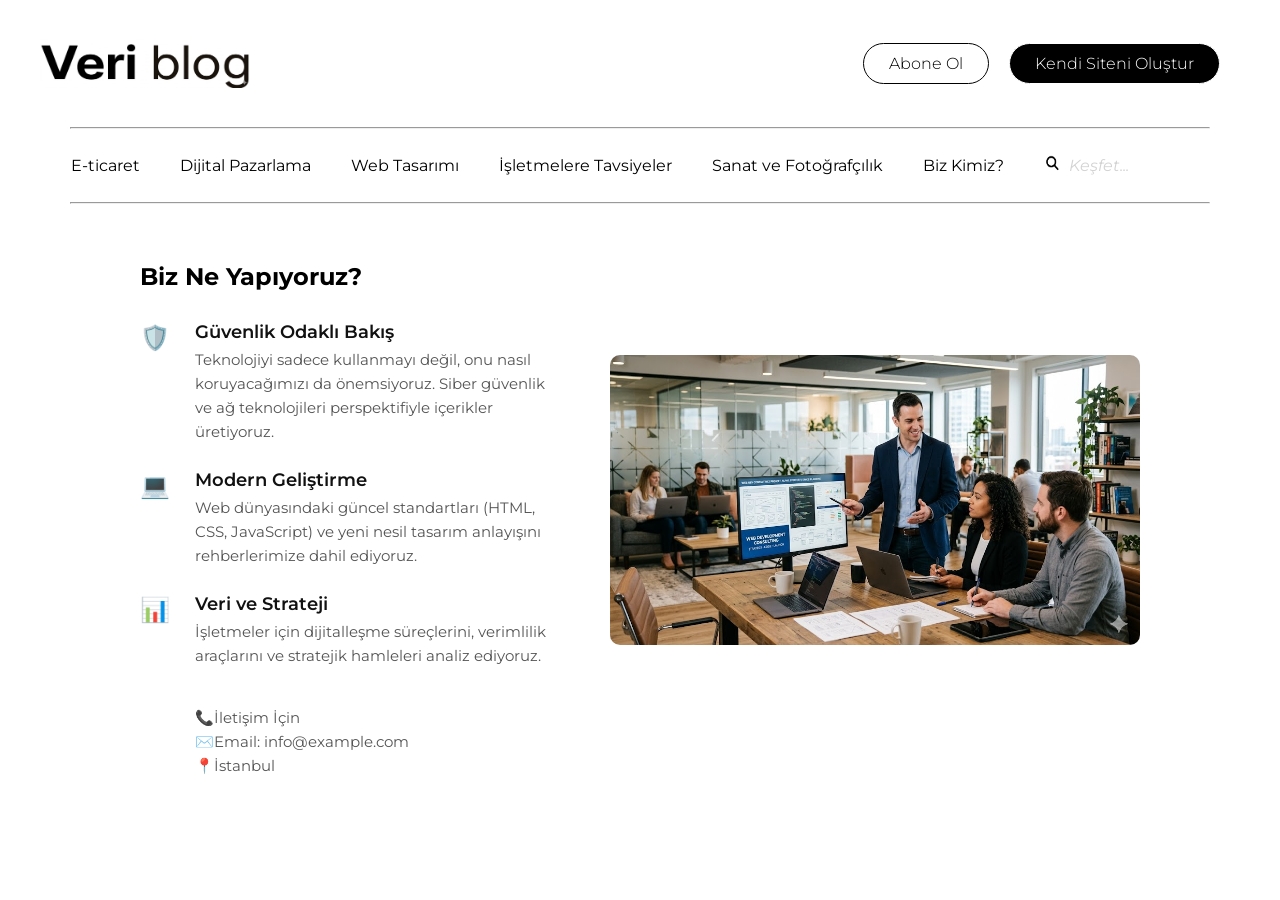
==== bizkimiz.html @ 17100f53 "Add files via upload" ====
<!DOCTYPE html>
<html lang="tr">
<head>
    <meta charset="UTF-8">
    <meta name="viewport" content="width=device-width, initial-scale=1.0">
    <title>Biz Kimiz?</title>
    <link rel="stylesheet" href="style.css">
    <link rel="preconnect" href="https://fonts.googleapis.com">
<link rel="preconnect" href="https://fonts.gstatic.com" crossorigin>
<link href="https://fonts.googleapis.com/css2?family=Montserrat:ital,wght@0,100..900;1,100..900&family=Roboto:ital,wght@0,100..900;1,100..900&display=swap" rel="stylesheet">                                               
<body>
    <header id="baslik">    
        <a href="index.html"><img class="logo" src="img/logo.jpg" alt="logo"></a> 
        <div class="linkcontainer">
        <a href="#" class="abone abone-ol" >Abone Ol</a>
        <a href="https://code.visualstudio.com/" target="_blank" rel="noopener noreferrer" class="help help-ol">Kendi Siteni Oluştur</a> 
        </div>
    </header>
    <nav class="menu">
        <hr>
        <ul>
            <li><a href="eticaret.html">E-ticaret</a></li> 
            <li><a href="dijitalpazarlama.html">Dijital Pazarlama</a></li> 
            <li><a href="webtasarimi.html">Web Tasarımı</a></li> 
            <li><a href="tavsiyeler.html">İşletmelere Tavsiyeler</a></li> 
            <li><a href="sanatvefotograf.html">Sanat ve Fotoğrafçılık</a></li> 
            <li><a href="bizkimiz.html">Biz Kimiz?</a></li> 
            <li>
                <label for="arainput">
                <img src="img/searchicon.png" alt="" class="searchicon" style="cursor: pointer;">
                 </label>
                <input type="search" id="arainput" name="search" class="ara" placeholder="Keşfet...">
            </li>
        </ul>
       <hr>
    </nav>
    <main class="container">
    <article class="anasayfa">
       <div class="biznecontainer">
    <h2 class="biznetitle">Biz Ne Yapıyoruz?</h2>
    
    <div class="icerik">
        <div class="item">
            <div class="icon-kutu">🛡️</div>
            <div class="text-kutu">
                <h3>Güvenlik Odaklı Bakış</h3>
                <p>Teknolojiyi sadece kullanmayı değil, onu nasıl koruyacağımızı da önemsiyoruz. Siber güvenlik ve ağ teknolojileri perspektifiyle içerikler üretiyoruz.</p>
            </div>
        </div>

        <div class="item">
            <div class="icon-kutu">💻</div>
            <div class="text-kutu">
                <h3>Modern Geliştirme</h3>
                <p>Web dünyasındaki güncel standartları (HTML, CSS, JavaScript) ve yeni nesil tasarım anlayışını rehberlerimize dahil ediyoruz.</p>
            </div>
        </div>

        <div class="item">
            <div class="icon-kutu">📊</div>
            <div class="text-kutu">
                <h3>Veri ve Strateji</h3>
                <p>İşletmeler için dijitalleşme süreçlerini, verimlilik araçlarını ve stratejik hamleleri analiz ediyoruz.</p>
                <div class="iletisim">
                    <br>
                    <br>
                <p>📞İletişim İçin</p>
                <p>✉️Email: info@example.com</p>
                <p>📍İstanbul</p>
                </div>
            </div>
        </div>
    </div>
</div>                                                                                                                      

    </article>
    <aside class="yanmenubiz">
        <img src="img/danismanlik.jpg" class="rehberpng" alt="">
    </aside>

    </main>
    <footer>

    </footer>
    <script>
const searchInput = document.querySelector('.ara');
searchInput.addEventListener('focus', () => {
    searchInput.style.width = '200px';
    searchInput.style.transition = '0.4s';
    searchInput.style.borderBottom = '1px solid black';
});

searchInput.addEventListener('blur', () => {
    searchInput.style.width = '140px';
    searchInput.style.borderBottom = 'none';
});
    </script>
</body>
</html>
---- style.css ----
#baslik{
    display: flex;
    justify-content: space-between;
    align-items: center;
    padding: 15px 0; 
    max-width: 1200px; 
    margin: 0 auto; 
    flex-wrap: wrap;
}

.linkcontainer{
    display: flex;
    gap: 20px;
    padding: 20px;  
}
.abone{
  text-decoration: none;
  padding: 10px 25px;  
  font-family: "Montserrat";
  font-size: 16px;
  font-weight: 300;
  border-radius: 50px;   
  display: flex;
  align-items: center;
  transition: 0.3s; 
}

.abone-ol{
    color:black;
    border: 1px solid;
    text-decoration: none;
}

.help{
  text-decoration: none;
  padding: 10px 25px;  
  font-family: "montserrat";
  font-size: 16px;
  font-weight: 300;
  border-radius: 50px;   
  display: flex;
  align-items: center;
  transition: 0.3s;      
    
}
.help-ol{
   color: white;
  border: 1px solid white; 
  background-color: black;
}
.logo{
    display: flex;
    width: 210px;
    justify-content: flex-start;

}
.mainpng{
    display: block;
    width: 100%;
    height: auto; 
    max-width: 600px;
    margin-top: 38px;
}





nav ul{
    
    font-family: "Montserrat";
    display: flex;                                                      
    list-style: none;                                                       
    text-align: center;
    justify-content: center;
    padding: 15px;             
    margin: 0 auto;
    gap: 40px;
    flex-wrap: wrap;

}

nav ul li {
    display: flex;
    align-items: center;
}

nav ul a{
    display: flex;
    text-decoration: none;
    color: black;
}   
nav hr{
    width: 90%;            
}

.ara{
    border: none;             
    outline: none;           
    font-family: "Montserrat";
    font-size: 16px;
    padding: 4px 0;
    background: transparent;  
    width: 140px;             
}
.searchicon{
    width: 17px; 
    height: 17px;
    margin-right: 8px; 
}

.ara::placeholder {
    color: #d3d3d3;
    font-style: italic;
}   

.container {
    font-family: "Montserrat";
    flex-wrap: wrap;
    display: flex;
    justify-content: center;    
     text-align: center;
    max-width: 1000px;  
    margin: 0 auto;    
    gap: 50px;         
    padding: 30px;
}

.anasayfa {
    flex: 2;
    text-align: left;   
    text-decoration: none;        
}


.yanmenu {
    flex: 1;           
    min-width: 300px;  
    height: fit-content;     
    padding: 30px 50px;
    
}
.yanmenupng
{
    padding: 15% 0;
    height: auto; 
    margin-top: 25px;
}

.tarih{
    text-align: left;
}

.weblink{
    text-decoration: none;
    color: lightcoral;
}

.domainlink{
    text-decoration: none;
    color: lightseagreen;
}



.biznetitle {
    font-size: 24px;
    font-weight: bold;
    margin-bottom: 30px;
}

.icerik {
    display: flex;
    flex-direction: column; 
    gap: 25px; 
}

.item {
    display: flex;
    align-items: flex-start;
    gap: 15px;
}

.icon-kutu {
    font-size: 24px;
    min-width: 40px; 
    padding-top: 2px;
}

.text-kutu h3 {
    font-size: 18px;
    font-weight: 600;
    margin: 0 0 5px 0; 
    color: #111;
}

.text-kutu p {
    font-size: 15px;
    line-height: 1.6;
    color: #555;
    margin: 0;
}


.item:hover .text-box h3 {
    color: #007bff; 
    transition: 0.3s;
}

.yanmenubiz {
    display: flex;
    flex-wrap: wrap; 
    gap: 30px;
    justify-content: center;
    align-items: center; 
}

.biznecontainer {
    flex: 1 1 450px; 
    order: 1; 
}

.rehberpng {
    display: block;
    width: 100%;         
    max-width: 530px;      
    height: auto;                            
    border-radius: 10px;
    margin-bottom:20px;
}

.yanmenuart{
    flex: 1 1 240px;
    display: flex;
    flex-wrap: wrap; 
    gap: 30px;
    justify-content: center;
    align-items: center; 
    
}

.artpng{
    display: block;
    width: 100%;         
    max-width: 430px;      
    height: auto;          
    border-radius: 10px;
    margin-top: 80px; 
}
.artpng2{
    display: block;
    width: 100%;         
    max-width: 430px;      
    height: auto;          
    border-radius: 10px;   
}
.yanmenuweb{
    flex: 1 1 240px;
    display: flex;
    flex-wrap: wrap; 
    gap: 30px;
    justify-content: center;
    align-items: center; 
}
.webdesignpng{
    display: block;
    width: 100%;         
    max-width: 400px;      
    height: auto;          
    border-radius: 10px;
    margin-top: 0;
}
.yanmenuticaret{
    display: flex;
    flex-direction: column; 
    flex: 1 1 300px;        
    gap: 30px;              
    justify-content: flex-start;
    align-items: center;
    margin-top: 80px;
    
}
.eticaretpng{
   display: block;
    width: 100%;         
    max-width: 430px;      
    height: auto;          
    border-radius: 10px;
  
}
.yanmenutavsiye{
    flex: 1 1 240px;
    display: flex;
    flex-wrap: wrap; 
    gap: 30px;
    align-items: flex-start; 
    justify-content: center;
}
.st1{
 display: block;
    width: 100%;         
    max-width: 550px;      
    height: auto;          
    border-radius: 10px;
    margin-top: 20px
}
.st2{
 display: block;
    width: 100%;         
    max-width: 550px;      
    height: auto;          
    border-radius: 10px;
    margin-top: 20px
}
.yanmenudijital{
    
    display: flex;
    flex-direction: column; 
    flex: 1 1 300px;        
    gap: 30px;              
    justify-content: center;
    align-items: center;
}
.marketingpng{      
   display: block;
    width: 100%;         
    max-width: 430px;      
    height: auto;          
    border-radius: 10px;
}
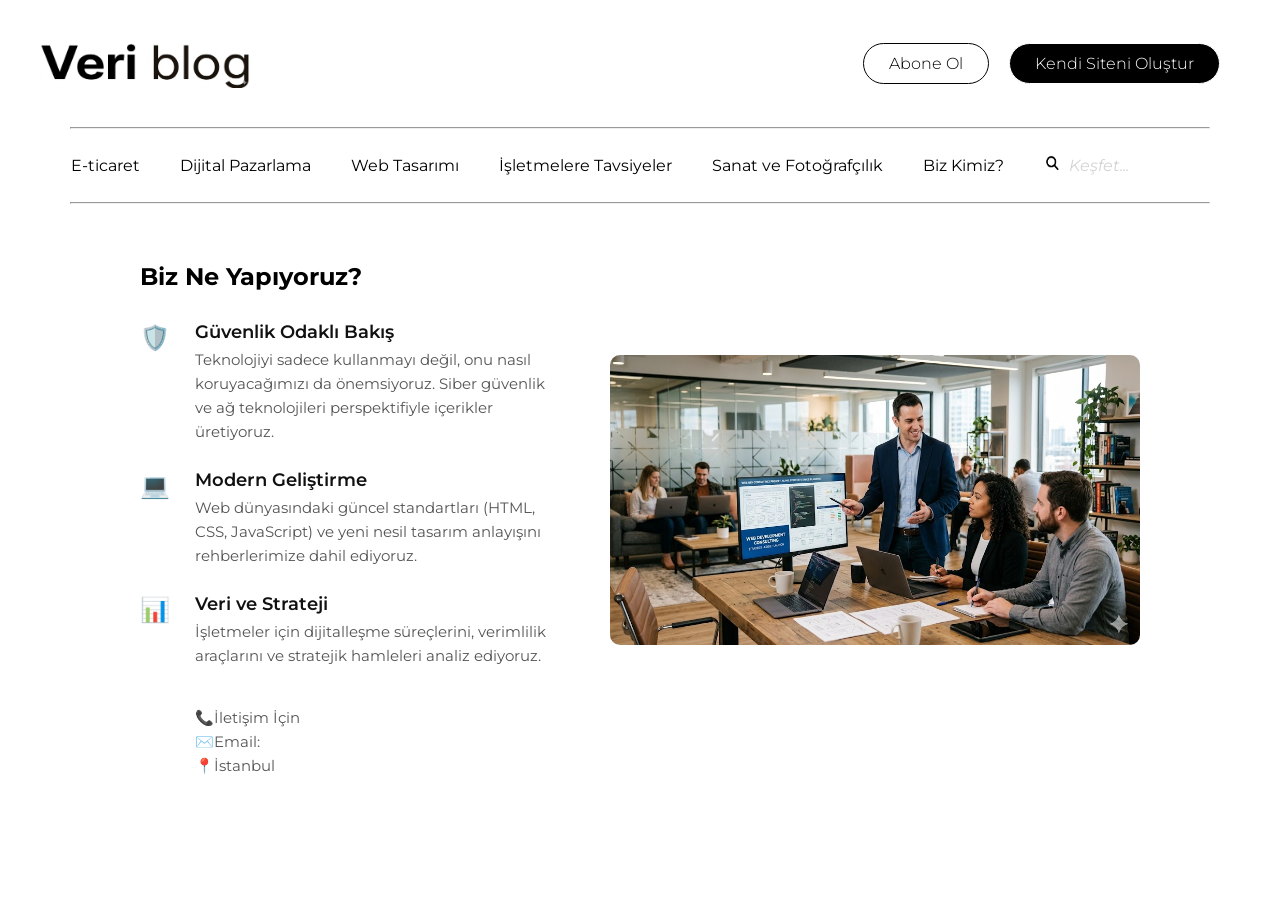
==== commit 35f52641: "Update bizkimiz.html" ====
--- a/bizkimiz.html
+++ b/bizkimiz.html
@@ -65,7 +65,7 @@
                     <br>
                     <br>
                 <p>📞İletişim İçin</p>
-                <p>✉️Email: info@example.com</p>
+                <p>✉️Email: </p>
                 <p>📍İstanbul</p>
                 </div>
             </div>
@@ -96,4 +96,4 @@
 });
     </script>
 </body>
-</html>+</html>
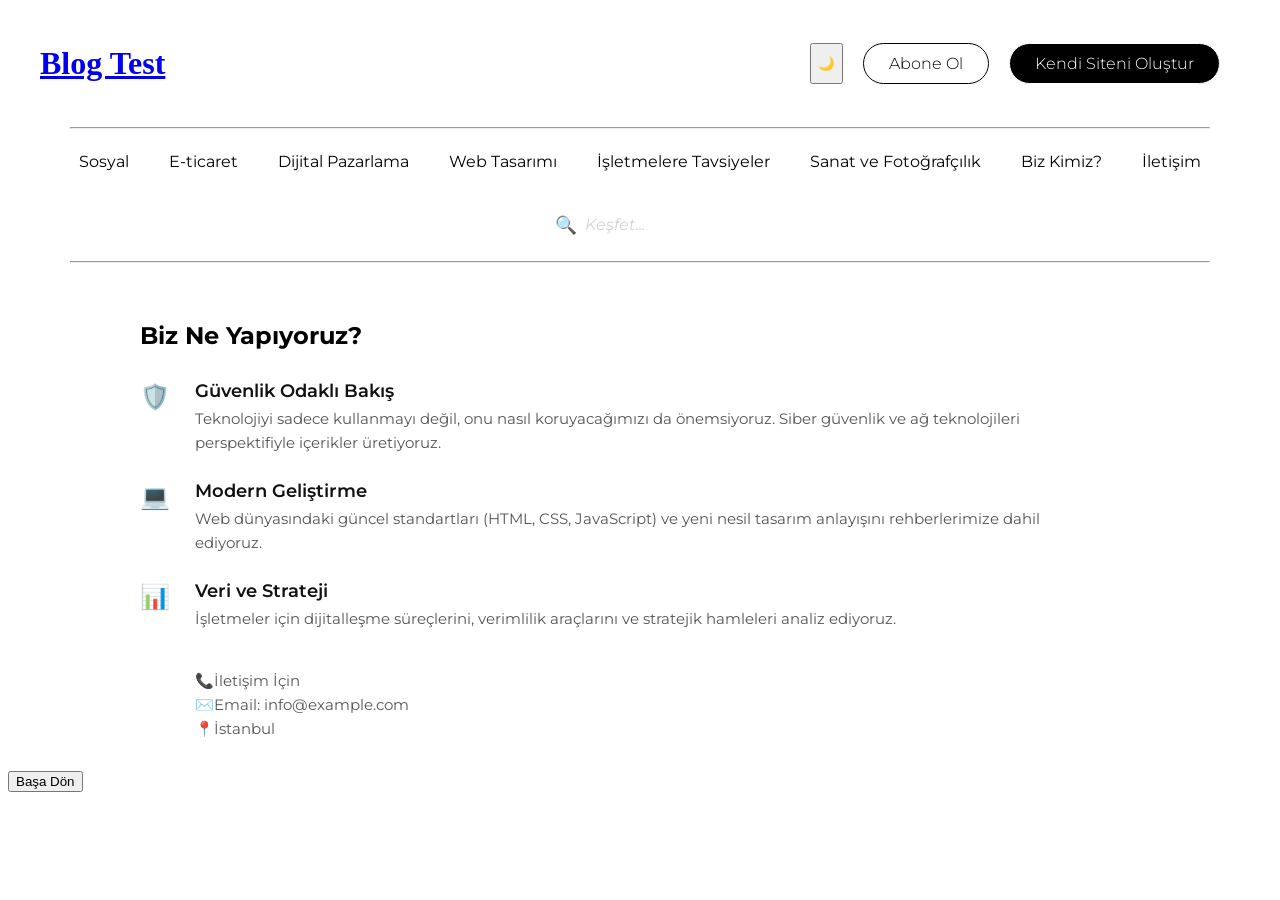
==== commit 6229ae8b: "update" ====
--- a/bizkimiz.html
+++ b/bizkimiz.html
@@ -10,8 +10,9 @@
 <link href="https://fonts.googleapis.com/css2?family=Montserrat:ital,wght@0,100..900;1,100..900&family=Roboto:ital,wght@0,100..900;1,100..900&display=swap" rel="stylesheet">                                               
 <body>
     <header id="baslik">    
-        <a href="index.html"><img class="logo" src="img/logo.jpg" alt="logo"></a> 
+          <a href="index.html" class="logo-link"><h1>Blog Test</h1></a>
         <div class="linkcontainer">
+        <button id="dark-mode-btn" class="darkmodebt" onclick="darkMode()">🌙</button>
         <a href="#" class="abone abone-ol" >Abone Ol</a>
         <a href="https://code.visualstudio.com/" target="_blank" rel="noopener noreferrer" class="help help-ol">Kendi Siteni Oluştur</a> 
         </div>
@@ -19,15 +20,17 @@
     <nav class="menu">
         <hr>
         <ul>
+            <li><a href="index.html">Sosyal</a></li> 
             <li><a href="eticaret.html">E-ticaret</a></li> 
             <li><a href="dijitalpazarlama.html">Dijital Pazarlama</a></li> 
             <li><a href="webtasarimi.html">Web Tasarımı</a></li> 
             <li><a href="tavsiyeler.html">İşletmelere Tavsiyeler</a></li> 
             <li><a href="sanatvefotograf.html">Sanat ve Fotoğrafçılık</a></li> 
             <li><a href="bizkimiz.html">Biz Kimiz?</a></li> 
+            <li><a href="contact.html">İletişim</a></li>
             <li>
                 <label for="arainput">
-                <img src="img/searchicon.png" alt="" class="searchicon" style="cursor: pointer;">
+                <span style="cursor: pointer; font-size: 1.1rem; margin-right: 8px;">🔍</span>
                  </label>
                 <input type="search" id="arainput" name="search" class="ara" placeholder="Keşfet...">
             </li>
@@ -65,7 +68,7 @@
                     <br>
                     <br>
                 <p>📞İletişim İçin</p>
-                <p>✉️Email: </p>
+                <p>✉️Email: info@example.com</p>
                 <p>📍İstanbul</p>
                 </div>
             </div>
@@ -75,25 +78,58 @@
 
     </article>
     <aside class="yanmenubiz">
-        <img src="img/danismanlik.jpg" class="rehberpng" alt="">
+        <img src=".img/danismanlik.jpg" class="rehberpng" alt="">
     </aside>
 
     </main>
     <footer>
-
+<button id="up">Başa Dön</button>
     </footer>
     <script>
+// keşfet
 const searchInput = document.querySelector('.ara');
 searchInput.addEventListener('focus', () => {
     searchInput.style.width = '200px';
     searchInput.style.transition = '0.4s';
-    searchInput.style.borderBottom = '1px solid black';
+    searchInput.style.borderBottom = '1px solid';
 });
+
 
 searchInput.addEventListener('blur', () => {
     searchInput.style.width = '140px';
     searchInput.style.borderBottom = 'none';
+    
 });
+
+
+// başa dön buttonu
+const btn = document.getElementById("up");
+
+window.onscroll = () => {
+  const isBottom = (window.innerHeight + window.scrollY)    
+   >= document.body.offsetHeight - 10;
+  btn.style.display = isBottom ? "block" : "none";
+};
+btn.onclick = () => window.scrollTo(0, 0);
+
+//darkmode
+const currentMode = localStorage.getItem("dark");
+const btnIcon = document.getElementById("dark-mode-btn");
+
+if (currentMode === "1") {
+    document.body.classList.add("dark-mode");
+    if(btnIcon) btnIcon.textContent = "☀️"; 
+}
+
+function darkMode() {
+    const isDark = document.body.classList.toggle("dark-mode");
+    localStorage.setItem("dark", isDark ? "1" : "0");
+    
+   
+    if(btnIcon) {
+        btnIcon.textContent = isDark ? "☀️" : "🌙";
+    }
+}
     </script>
 </body>
 </html>
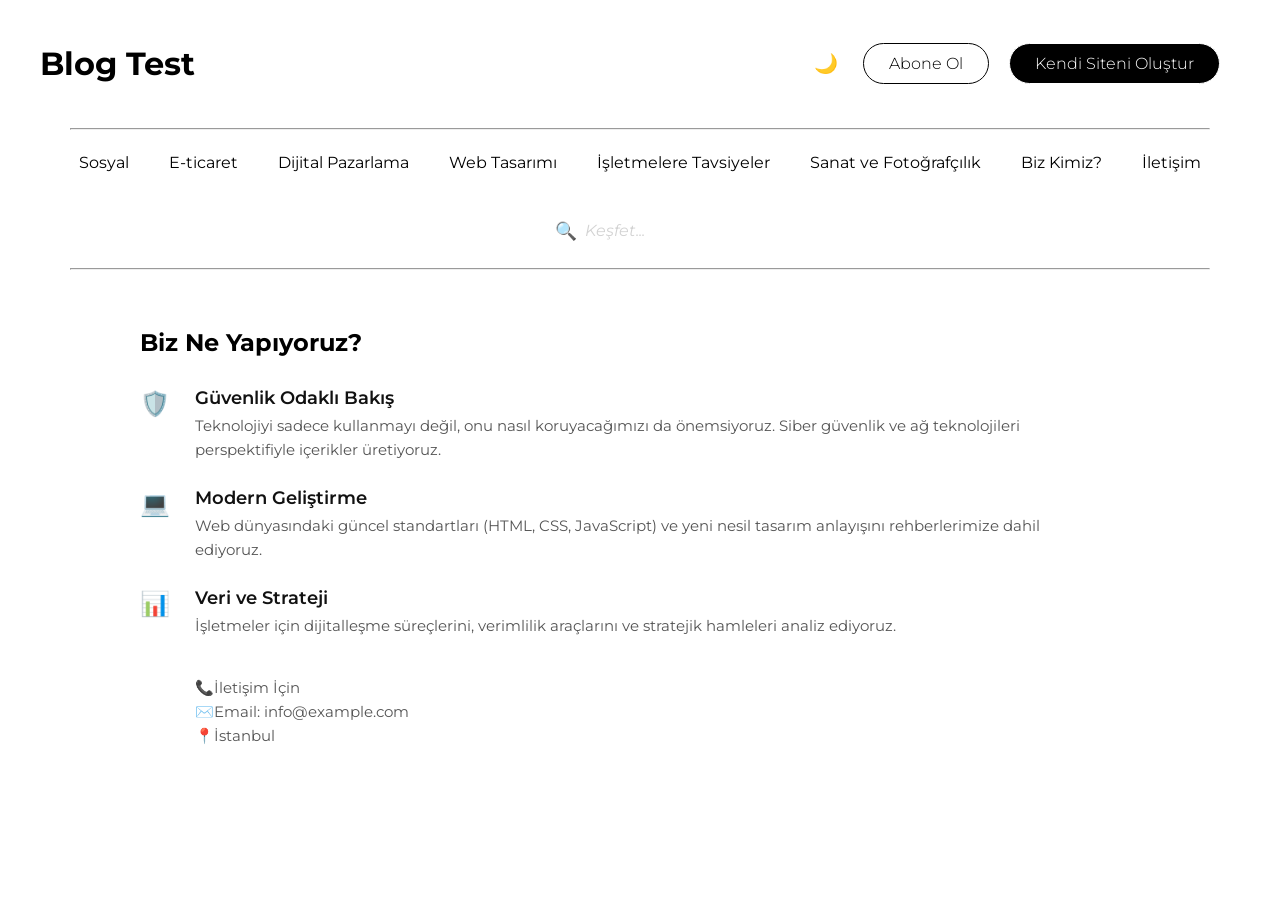
==== commit 6742cc44: "Add files via upload" ====
--- a/bizkimiz.html
+++ b/bizkimiz.html
@@ -78,7 +78,7 @@
 
     </article>
     <aside class="yanmenubiz">
-        <img src=".img/danismanlik.jpg" class="rehberpng" alt="">
+        <img src="danismanlik.jpg" class="rehberpng" alt="">
     </aside>
 
     </main>
@@ -132,4 +132,4 @@
 }
     </script>
 </body>
-</html>
+</html>
--- a/style.css
+++ b/style.css
@@ -1,6 +1,11 @@
-
-
-#baslik{
+/* HEADER */
+.logo-link {
+    text-decoration: none;
+    color: black;
+}
+
+#baslik {
+    font-family: "Montserrat";
     display: flex;
     justify-content: space-between;
     align-items: center;
@@ -9,77 +14,168 @@
     margin: 0 auto; 
     flex-wrap: wrap;
 }
-
-.linkcontainer{
+/* KOYU MODE */
+
+body.dark-mode {        
+    background-color: #1a1a1a;
+    color: #f1f1f1;
+}
+
+.dark-mode .logo-link {
+    color: white;
+}
+
+.dark-mode #baslik a, 
+.dark-mode nav ul a, 
+.dark-mode .tarih {
+    color: #f1f1f1;
+}
+
+
+.dark-mode nav hr {
+    border-color: #333;
+}
+
+
+.dark-mode .ara {
+    color: white;
+}
+.dark-mode .ara::placeholder {
+    color: #666;
+}
+
+
+.dark-mode .abone-ol {
+    color: #f1f1f1;
+    border-color: #f1f1f1;
+    background-color: transparent; 
+}
+
+
+.dark-mode .help-ol {
+    background-color: #f1f1f1 !important; 
+    color: #1a1a1a !important;            
+    border-color: #f1f1f1;
+}
+
+
+
+.dark-mode #up {
+    background-color: #f1f1f1;
+    color: #111;
+}
+
+
+.darkmodebt {
+    background: transparent;
+    border: none;
+    cursor: pointer;
+    font-size: 1.2rem;
+    padding: 5px;
+    margin-left: 10px;
+}
+
+.dark-mode .biznetitle {
+    color: #f1f1f1;
+}
+
+.dark-mode .text-kutu h3 {
+    color: #ffffff; 
+}
+
+.dark-mode .text-kutu p {
+    color: #d3d3d3; 
+}
+
+.dark-mode .iletisim p {
+    color: #f1f1f1;
+}
+
+.dark-mode .ara:focus {
+    border-bottom: 1px solid white;
+}
+
+.dark-mode .side {
+    background-color: #222; 
+    color: white;
+}
+.dark-mode nav ul li a::after {
+    background-color: #f1f1f1;
+}
+.linkcontainer {
     display: flex;
     gap: 20px;
     padding: 20px;  
 }
-.abone{
-  text-decoration: none;
-  padding: 10px 25px;  
-  font-family: "Montserrat";
-  font-size: 16px;
-  font-weight: 300;
-  border-radius: 50px;   
-  display: flex;
-  align-items: center;
-  transition: 0.3s; 
-}
-
-.abone-ol{
-    color:black;
+
+/* ABONE BUTONU */
+.abone {
+    text-decoration: none;
+    padding: 10px 25px;  
+    font-family: "Montserrat";
+    font-size: 16px;
+    font-weight: 300;
+    border-radius: 50px;   
+    display: flex;
+    align-items: center;
+    transition: 0.3s; 
+}
+
+.abone-ol {
+    color: black;
     border: 1px solid;
     text-decoration: none;
 }
 
-.help{
-  text-decoration: none;
-  padding: 10px 25px;  
-  font-family: "montserrat";
-  font-size: 16px;
-  font-weight: 300;
-  border-radius: 50px;   
-  display: flex;
-  align-items: center;
-  transition: 0.3s;      
-    
-}
-.help-ol{
-   color: white;
-  border: 1px solid white; 
-  background-color: black;
-}
-.logo{
+/* HELP BUTONU */
+.help {
+    text-decoration: none;
+    padding: 10px 25px;  
+    font-family: "montserrat";
+    font-size: 16px;
+    font-weight: 300;
+    border-radius: 50px;   
+    display: flex;
+    align-items: center;
+    transition: 0.3s;      
+}
+
+.help-ol {
+    color: white;
+    border: 1px solid white; 
+    background-color: black;
+}
+
+/* LOGO */
+.logo {
     display: flex;
     width: 210px;
     justify-content: flex-start;
-
-}
-.mainpng{
+}
+
+.mainpng {
     display: block;
     width: 100%;
     height: auto; 
     max-width: 600px;
-    margin-top: 38px;
-}
-
-
-
-
-
-nav ul{
-    
+    margin-top: 30px;
+    margin-left: auto;
+    margin-right: auto;
+    border-radius: 7px;
+}
+
+/*  NAV  */
+
+nav ul {
     font-family: "Montserrat";
-    display: flex;                                                      
-    list-style: none;                                                       
+    display: flex;                                                                         
+    list-style: none;                                                                      
     text-align: center;
     justify-content: center;
     padding: 15px;             
     margin: 0 auto;
     gap: 40px;
     flex-wrap: wrap;
-
 }
 
 nav ul li {
@@ -87,25 +183,53 @@
     align-items: center;
 }
 
-nav ul a{
+nav ul a {
     display: flex;
     text-decoration: none;
     color: black;
 }   
-nav hr{
+
+nav hr {
     width: 90%;            
 }
 
-.ara{
+nav ul li a {
+    position: relative;
+    padding-bottom: 5px;
+    transition: color 0.3s ease;
+}
+
+nav ul li a::after {
+    content: '';
+    position: absolute;
+    width: 0;
+    height: 2px;
+    bottom: 0;
+    left: 0;
+    background-color: lightcoral; 
+    transition: width 0.3s ease;
+}
+
+nav ul li a:hover::after {
+    width: 100%;
+}
+
+
+
+/* ARAMA KUTUSU  */
+.ara {
     border: none;             
     outline: none;           
     font-family: "Montserrat";
     font-size: 16px;
     padding: 4px 0;
     background: transparent;  
-    width: 140px;             
-}
-.searchicon{
+    width: 140px;       
+    border-bottom: 1px solid transparent; 
+    transition: width 0.4s, border-bottom 0.4s;      
+}
+
+.searchicon {
     width: 17px; 
     height: 17px;
     margin-right: 8px; 
@@ -116,12 +240,34 @@
     font-style: italic;
 }   
 
+
+.ara:focus {
+    border-bottom: 1px solid black;
+}
+
+
+
+
+/* CONTAİNER */
+ .mainContainer{
+    font-family: "Montserrat";
+    flex-wrap: wrap;
+    display: flex;
+    justify-content: center;    
+    text-align: center;
+    max-width: 1200px;  
+    margin: 0 auto;    
+    gap: 50px;         
+    padding: 30px;
+    
+    }
+
 .container {
     font-family: "Montserrat";
     flex-wrap: wrap;
     display: flex;
     justify-content: center;    
-     text-align: center;
+    text-align: center;
     max-width: 1000px;  
     margin: 0 auto;    
     gap: 50px;         
@@ -129,84 +275,179 @@
 }
 
 .anasayfa {
-    flex: 2;
+    flex: 3;
     text-align: left;   
     text-decoration: none;        
 }
-
-
+  .side{
+        display: flex;
+        flex-direction: column;
+        flex: 0.5;
+        min-width: 100px;      
+        padding: 30px 50px;
+        border-radius: 20px;
+        box-shadow: 0px 20px 40px 20px rgba(0, 0, 0, 0.08);
+        transition: all 0.3s ease;  
+        border: 1px solid rgba(0,0,0,0.02);
+        align-items: flex-start; 
+    }
+.menu{
+        display: flex;
+        flex: 3;
+        justify-content: left;
+        flex-wrap: wrap;
+        padding-right: 0px;
+        justify-content: center;
+        
+    }
+
+
+
+/* LİNKLER */
+.tarih {
+    text-align: left;
+}
+
+.weblink {
+    text-decoration: none;
+    color: lightcoral;
+}
+
+.domainlink {
+    text-decoration: none;
+    color: lightseagreen;
+}
+
+/* YAN MENÜ */
+.biznetitle {
+    font-size: 24px;
+    font-weight: bold;
+    margin-bottom: 30px;
+}
+
+.icerik {
+    display: flex;
+    flex-direction: column; 
+    gap: 25px; 
+}
+
+.item {
+    display: flex;
+    align-items: flex-start;
+    gap: 15px;
+}
+
+.icon-kutu {
+    font-size: 24px;
+    min-width: 40px; 
+    padding-top: 2px;
+}
+
+.text-kutu h3 {
+    font-size: 18px;
+    font-weight: 600;
+    margin: 0 0 5px 0; 
+    color: #111;
+}
+
+.text-kutu p {
+    font-size: 15px;
+    line-height: 1.6;
+    color: #555;
+    margin: 0;
+}
+
+/* GÖRSELLER */
+.yanmenupng {
+    padding: 1% 0;
+    height: auto; 
+    margin-top: 25px;
+}
+
+.rehberpng {
+    display: block;
+    width: 100%;         
+    max-width: 530px;      
+    height: auto;                                            
+    border-radius: 10px;
+    margin-bottom: 20px;
+}
+
+.artpng {
+    display: block;
+    width: 100%;         
+    max-width: 430px;      
+    height: auto;          
+    border-radius: 10px;
+    margin-top: 0px; 
+    margin-left: 50px;
+}
+
+.artpng2 {
+    display: block;
+    width: 100%;         
+    max-width: 430px;      
+    height: auto;          
+    border-radius: 10px;   
+    margin-left: 50px;
+}
+
+.webdesignpng{
+    display: block;
+    width: 100%;         
+    max-width: 400px;      
+    height: auto;          
+    border-radius: 10px;
+    margin-top: 0;
+}
+
+.eticaretpng {
+    display: block;
+    width: 100%;         
+    max-width: 430px;      
+    height: auto;          
+    border-radius: 10px;
+}
+.eticaretpng2{
+    display: block;
+    width: 100%;         
+    max-width: 430px;                
+    border-radius: 10px;
+    height:  540px;
+}
+
+                                                
+.st1 {
+    display: block;
+    width: 400px;         
+    max-width: 550px;      
+    height: auto;          
+    border-radius: 10px;
+    margin-top: 50px;
+    
+}
+.st2 {
+    display: block;
+    width: 100%;         
+    max-width: 550px;      
+    height: auto;          
+    border-radius: 10px;
+    margin-top: 100px
+}
+.marketingpng {      
+    display: block;
+    width: 100%;         
+    max-width: 430px;      
+    height: auto;          
+    border-radius: 10px;
+}
+
+/* YAN MENU CONTAİNER */
 .yanmenu {
     flex: 1;           
     min-width: 300px;  
     height: fit-content;     
     padding: 30px 50px;
-    
-}
-.yanmenupng
-{
-    padding: 15% 0;
-    height: auto; 
-    margin-top: 25px;
-}
-
-.tarih{
-    text-align: left;
-}
-
-.weblink{
-    text-decoration: none;
-    color: lightcoral;
-}
-
-.domainlink{
-    text-decoration: none;
-    color: lightseagreen;
-}
-
-
-
-.biznetitle {
-    font-size: 24px;
-    font-weight: bold;
-    margin-bottom: 30px;
-}
-
-.icerik {
-    display: flex;
-    flex-direction: column; 
-    gap: 25px; 
-}
-
-.item {
-    display: flex;
-    align-items: flex-start;
-    gap: 15px;
-}
-
-.icon-kutu {
-    font-size: 24px;
-    min-width: 40px; 
-    padding-top: 2px;
-}
-
-.text-kutu h3 {
-    font-size: 18px;
-    font-weight: 600;
-    margin: 0 0 5px 0; 
-    color: #111;
-}
-
-.text-kutu p {
-    font-size: 15px;
-    line-height: 1.6;
-    color: #555;
-    margin: 0;
-}
-
-
-.item:hover .text-box h3 {
-    color: #007bff; 
-    transition: 0.3s;
 }
 
 .yanmenubiz {
@@ -222,41 +463,16 @@
     order: 1; 
 }
 
-.rehberpng {
-    display: block;
-    width: 100%;         
-    max-width: 530px;      
-    height: auto;                            
-    border-radius: 10px;
-    margin-bottom:20px;
-}
-
-.yanmenuart{
+.yanmenuart {
     flex: 1 1 240px;
     display: flex;
     flex-wrap: wrap; 
     gap: 30px;
     justify-content: center;
     align-items: center; 
-    
-}
-
-.artpng{
-    display: block;
-    width: 100%;         
-    max-width: 430px;      
-    height: auto;          
-    border-radius: 10px;
-    margin-top: 80px; 
-}
-.artpng2{
-    display: block;
-    width: 100%;         
-    max-width: 430px;      
-    height: auto;          
-    border-radius: 10px;   
-}
-.yanmenuweb{
+}
+
+.yanmenuweb {
     flex: 1 1 240px;
     display: flex;
     flex-wrap: wrap; 
@@ -264,15 +480,8 @@
     justify-content: center;
     align-items: center; 
 }
-.webdesignpng{
-    display: block;
-    width: 100%;         
-    max-width: 400px;      
-    height: auto;          
-    border-radius: 10px;
-    margin-top: 0;
-}
-.yanmenuticaret{
+
+.yanmenuticaret {
     display: flex;
     flex-direction: column; 
     flex: 1 1 300px;        
@@ -280,42 +489,15 @@
     justify-content: flex-start;
     align-items: center;
     margin-top: 80px;
-    
-}
-.eticaretpng{
-   display: block;
-    width: 100%;         
-    max-width: 430px;      
-    height: auto;          
-    border-radius: 10px;
-  
-}
-.yanmenutavsiye{
-    flex: 1 1 240px;
-    display: flex;
-    flex-wrap: wrap; 
-    gap: 30px;
-    align-items: flex-start; 
-    justify-content: center;
-}
-.st1{
- display: block;
-    width: 100%;         
-    max-width: 550px;      
-    height: auto;          
-    border-radius: 10px;
-    margin-top: 20px
-}
-.st2{
- display: block;
-    width: 100%;         
-    max-width: 550px;      
-    height: auto;          
-    border-radius: 10px;
-    margin-top: 20px
-}
-.yanmenudijital{
-    
+}
+
+.yanmenutavsiye {
+    flex: 1;           
+    height: fit-content;     
+    padding: 30px 50px;
+}
+
+.yanmenudijital {
     display: flex;
     flex-direction: column; 
     flex: 1 1 300px;        
@@ -323,10 +505,114 @@
     justify-content: center;
     align-items: center;
 }
-.marketingpng{      
-   display: block;
-    width: 100%;         
-    max-width: 430px;      
-    height: auto;          
-    border-radius: 10px;
-}+#up{
+    display:none; 
+    position:fixed;
+    bottom:20px; 
+    right:20px;
+    padding: 15px;
+    font-family: "Montserrat";
+    border-radius: 20px;
+    background-color: black;
+    color: white;
+    
+}
+/*Yukarı Buttonu*/
+html { 
+    scroll-behavior: smooth;
+ }
+
+/* CONTACT */
+.contactmain {
+    display: flex;
+    justify-content: center; 
+    align-items: flex-start; 
+    width: 100%;
+}
+
+
+.box {
+    display: flex;
+    flex-direction: column; 
+    background: #f8f9fa;
+    border-radius: 20px;
+    padding: 40px;
+    width: 100%;
+    max-width: 1200px; 
+    box-shadow: 0 20px 40px rgba(0, 0, 0, 0.08);
+    transition: all 0.3s ease;
+}
+.kutu {
+    display: flex;
+    flex-direction: column; 
+    background: #f8f9fa;
+    border-radius: 20px;
+    padding: 40px;
+    width: 100%;
+    max-width: 1200px; 
+    box-shadow: 0 20px 40px rgba(0, 0, 0, 0.08);
+    transition: all 0.3s ease;
+}
+
+.sform input, .sform textarea {
+    width: 100%;
+    padding: 10px;
+    border: 1px solid #eee;
+    border-radius: 8px;
+    box-sizing: border-box; 
+    font-family: inherit;
+    resize: none;
+}
+.box:hover {
+        transform: translateY(-10px);
+        box-shadow: 0px 20px 40px rgba(0, 0, 0, 0.15);
+    }
+
+
+.sform {
+    display: flex;
+    flex-direction: column; 
+    gap: 15px; 
+    width: 100%;
+}
+
+
+.sform button {
+    align-self: flex-start; 
+    min-width: 120px;
+    background: #111;
+    color: white;
+    border: none;
+    padding: 12px 25px;
+    border-radius: 10px;
+    cursor: pointer;
+    font-weight: bold;
+    transition: 0.3s;
+}
+ .emoji {
+        font-size: 2rem;
+        display: block;
+        
+    }
+
+
+.dark-mode .box {
+    background-color: #222;
+    color: white;
+}
+.dark-mode .kutu {
+    background-color: #222;
+    color: white;
+}
+
+.dark-mode .sform input, 
+.dark-mode .sform textarea {
+    background: #111;
+    border: 1px solid #444;
+    color: white;
+}
+/*
+Siteye Eklenicekler
+
+
+*/
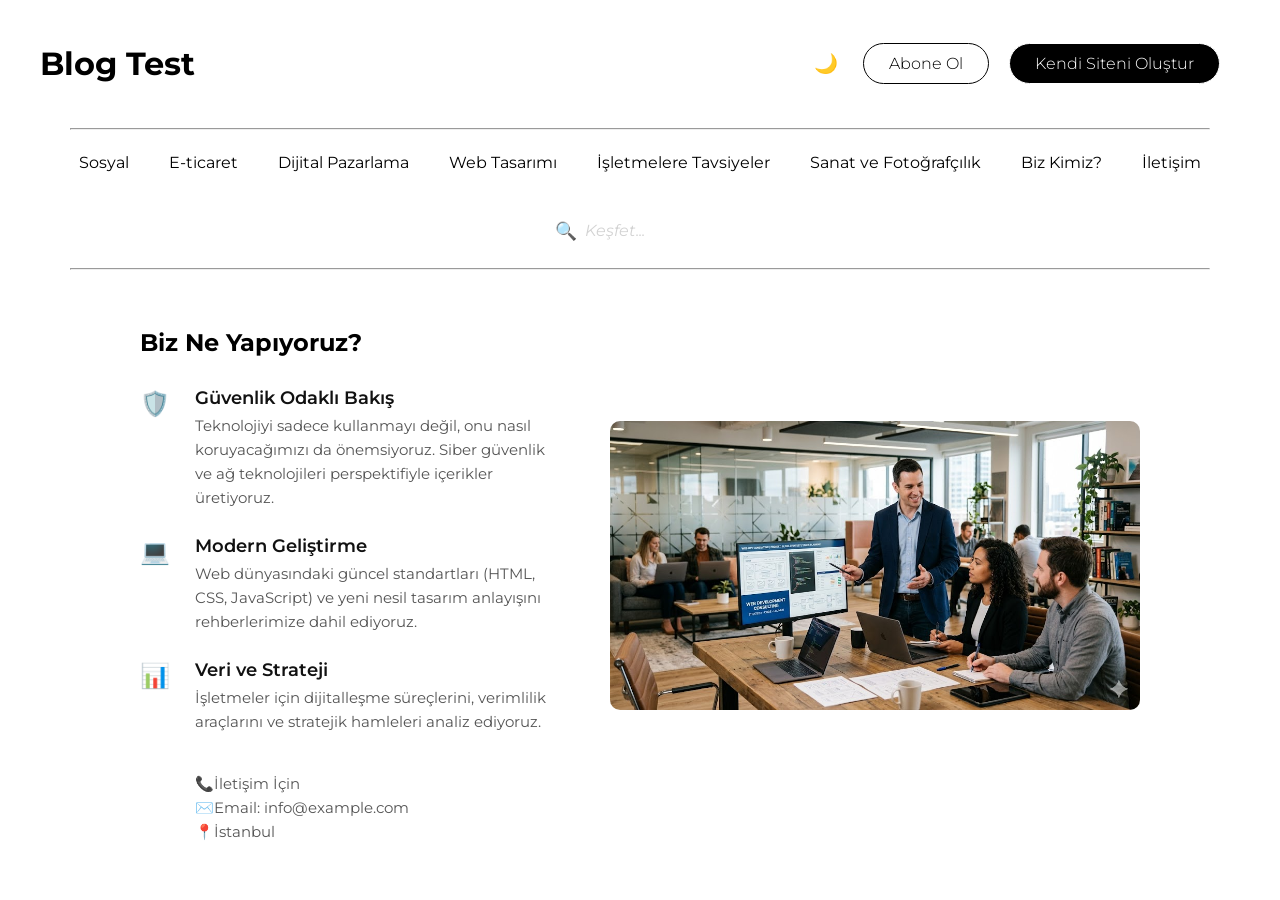
==== commit 6908fb5f: "Update bizkimiz.html" ====
--- a/bizkimiz.html
+++ b/bizkimiz.html
@@ -78,7 +78,7 @@
 
     </article>
     <aside class="yanmenubiz">
-        <img src="danismanlik.jpg" class="rehberpng" alt="">
+        <img src="./img/danismanlik.jpg" class="rehberpng" alt="">
     </aside>
 
     </main>
@@ -132,4 +132,4 @@
 }
     </script>
 </body>
-</html>+</html>
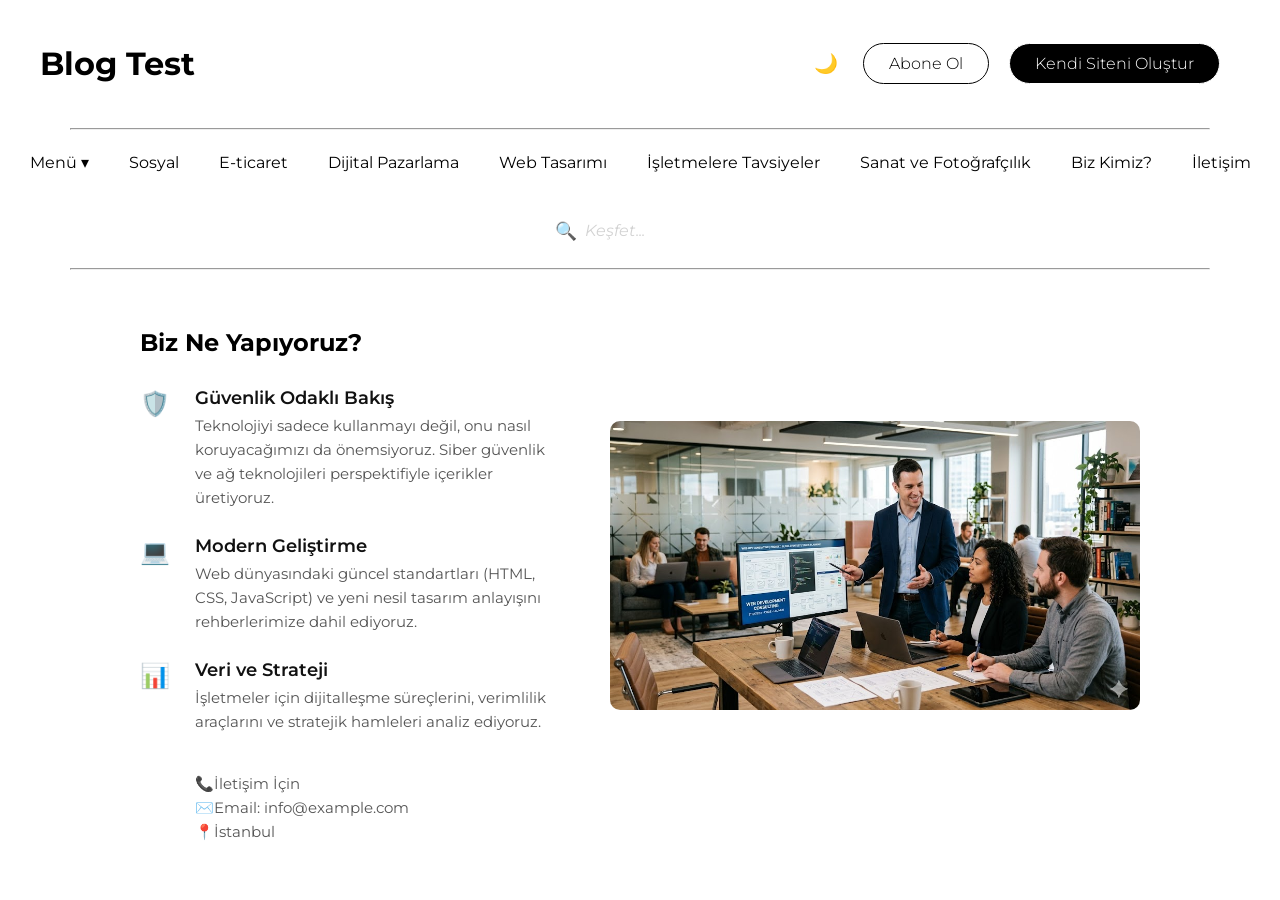
==== commit 5e6c96ac: "Refactor bizkimiz.html with improved structure" ====
--- a/bizkimiz.html
+++ b/bizkimiz.html
@@ -20,6 +20,17 @@
     <nav class="menu">
         <hr>
         <ul>
+        <li class="dropdown">
+            <a href="javascript:void(0)" class="dropbtn">Menü ▾</a>
+            <div class="dropdown-content">
+                <a href="eticaret.html">E-ticaret</a>
+                <a href="dijitalpazarlama.html">Dijital Pazarlama</a>
+                <a href="webtasarimi.html">Web Tasarımı</a>
+                <a href="tavsiyeler.html">İşletmelere Tavsiyeler</a>
+                <a href="sanatvefotograf.html">Sanat ve Fotoğrafçılık</a>
+                <a href="bizkimiz.html">Biz Kimiz?</a>
+            </div>
+        </li>
             <li><a href="index.html">Sosyal</a></li> 
             <li><a href="eticaret.html">E-ticaret</a></li> 
             <li><a href="dijitalpazarlama.html">Dijital Pazarlama</a></li> 
--- a/style.css
+++ b/style.css
@@ -553,6 +553,10 @@
     box-shadow: 0 20px 40px rgba(0, 0, 0, 0.08);
     transition: all 0.3s ease;
 }
+ .kutu:hover {
+        transform: translateY(-10px);
+        box-shadow: 0px 20px 40px rgba(0, 0, 0, 0.15);
+    }
 
 .sform input, .sform textarea {
     width: 100%;
@@ -611,6 +615,60 @@
     border: 1px solid #444;
     color: white;
 }
+
+/* DROP DOWN */
+.dropdown {
+    position: relative;
+    display: inline-block;
+}
+
+.dropdown-content {
+    display: none; 
+    position: absolute;
+    background-color: #ffffff;
+    min-width: 200px;
+    box-shadow: 0px 8px 16px rgba(0,0,0,0.1);
+    z-index: 100;
+    border-radius: 10px;
+    top: 100%;
+    left: 0;
+    padding: 10px 0;
+    text-align: left;
+}
+
+.dropdown-content a {
+    color: black !important;
+    padding: 12px 16px;
+    text-decoration: none;
+    display: block;
+    font-size: 14px;
+    transition: background 0.3s;
+}
+
+.dropdown-content a:hover {
+    background-color: #f1f1f1;
+    border-radius: 5px;
+}
+
+
+.dropdown:hover .dropdown-content {
+    display: block;
+}
+
+
+.dark-mode .dropdown-content {
+    background-color: #222;
+    box-shadow: 0px 8px 16px rgba(0,0,0,0.5);
+}
+
+.dark-mode .dropdown-content a {
+    color: #f1f1f1 !important;
+}
+
+.dark-mode .dropdown-content a:hover {
+    background-color: #333;
+}
+
 /*
 Siteye Eklenicekler
 
